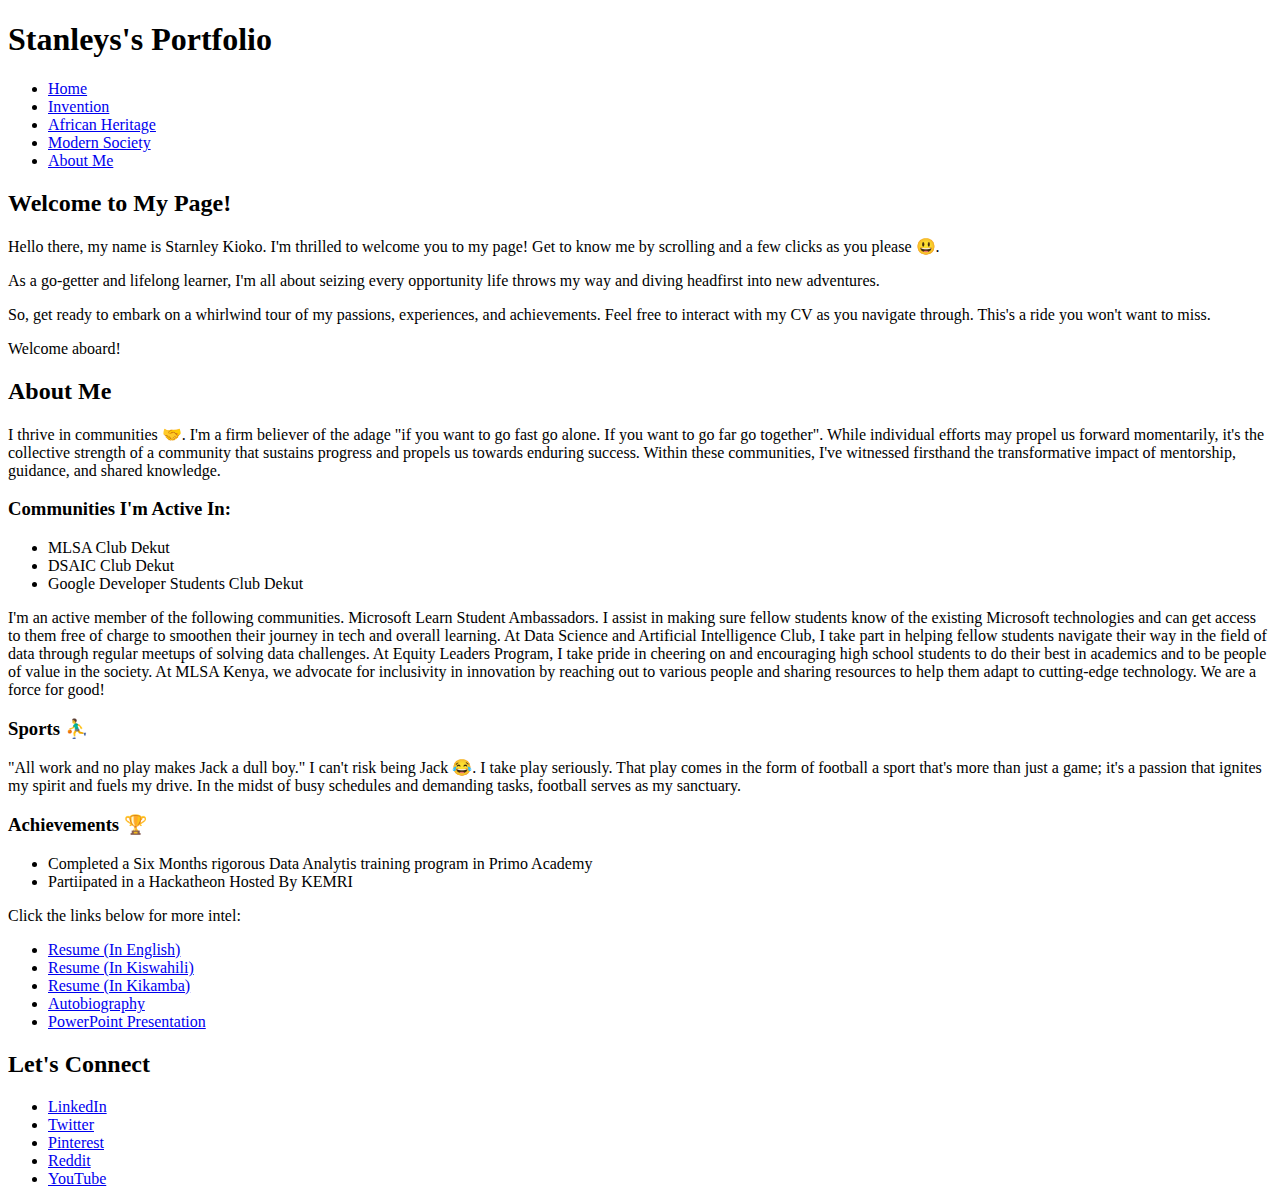
==== Templates/index.html @ 8f137cb2 "first commit" ====
<!DOCTYPE html>
<html lang="en">
<head>
    <meta charset="UTF-8">
    <meta name="viewport" content="width=device-width, initial-scale=1.0">
    <title>Starnley's Portfolio</title>
    <link rel="stylesheet" href="styles.css">
</head>
<body>
    <header>
        <h1>Stanleys's Portfolio</h1>
        <nav>
            <ul>
                <li><a href="#home">Home</a></li>
                <li><a href="#invention">Invention</a></li>
                <li><a href="#african-heritage">African Heritage</a></li>
                <li><a href="#modern-society">Modern Society</a></li>
                <li><a href="#about-me">About Me</a></li>
            </ul>
        </nav>
    </header>

    <section id="home">
        <h2>Welcome to My Page!</h2>
        <p>Hello there, my name is Starnley Kioko. I'm thrilled to welcome you to my page! Get to know me by scrolling and a few clicks as you please 😃.</p>
        <p>As a go-getter and lifelong learner, I'm all about seizing every opportunity life throws my way and diving headfirst into new adventures.</p>
        <p>So, get ready to embark on a whirlwind tour of my passions, experiences, and achievements. Feel free to interact with my CV as you navigate through. This's a ride you won't want to miss.</p>
        <p>Welcome aboard!</p>
    </section>

    <section id="about-me">
        <h2>About Me</h2>
        <p>I thrive in communities 🤝. I'm a firm believer of the adage "if you want to go fast go alone. If you want to go far go together". While individual efforts may propel us forward momentarily, it's the collective strength of a community that sustains progress and propels us towards enduring success. Within these communities, I've witnessed firsthand the transformative impact of mentorship, guidance, and shared knowledge.</p>
        
        <h3>Communities I'm Active In:</h3>
        <ul>
            <li>MLSA Club Dekut</li>
            <li>DSAIC Club Dekut</li>
            <li>Google Developer Students Club Dekut</li>
        </ul>
        <p>I'm an active member of the following communities. Microsoft Learn Student Ambassadors. I assist in making sure fellow students know of the existing Microsoft technologies and can get access to them free of charge to smoothen their journey in tech and overall learning. At Data Science and Artificial Intelligence Club, I take part in helping fellow students navigate their way in the field of data through regular meetups of solving data challenges. At Equity Leaders Program, I take pride in cheering on and encouraging high school students to do their best in academics and to be people of value in the society. At MLSA Kenya, we advocate for inclusivity in innovation by reaching out to various people and sharing resources to help them adapt to cutting-edge technology. We are a force for good!</p>

        <h3>Sports ⛹️‍♂️</h3>
        <p>"All work and no play makes Jack a dull boy." I can't risk being Jack 😂. I take play seriously. That play comes in the form of football a sport that's more than just a game; it's a passion that ignites my spirit and fuels my drive. In the midst of busy schedules and demanding tasks, football serves as my sanctuary.</p>

        <h3>Achievements 🏆</h3>
        <ul>
            <li>Completed a Six Months rigorous Data Analytis training program in Primo Academy</li>
            <li>Partiipated in a Hackatheon Hosted By KEMRI</li>
        </ul>
        <p>Click the links below for more intel:</p>
        <ul>
            <li><a href="resume-english.pdf">Resume (In English)</a></li>
            <li><a href="resume-kiswahili.pdf">Resume (In Kiswahili)</a></li>
            <li><a href="resume-kikamba.pdf">Resume (In Kikamba)</a></li>
            <li><a href="autobiography.pdf">Autobiography</a></li>
            <li><a href="presentation.pptx">PowerPoint Presentation</a></li>
        </ul>
    </section>

    <footer>
        <h2>Let's Connect</h2>
        <ul>
            <li><a href="https://www.linkedin.com" target="_blank">LinkedIn</a></li>
            <li><a href="https://twitter.com" target="_blank">Twitter</a></li>
            <li><a href="https://www.pinterest.com" target="_blank">Pinterest</a></li>
            <li><a href="https://www.reddit.com" target="_blank">Reddit</a></li>
            <li><a href="https://www.youtube.com" target="_blank">YouTube</a></li>
        </ul>
    </footer>
    <script src="scripts.js"></script>
</body>
</html>
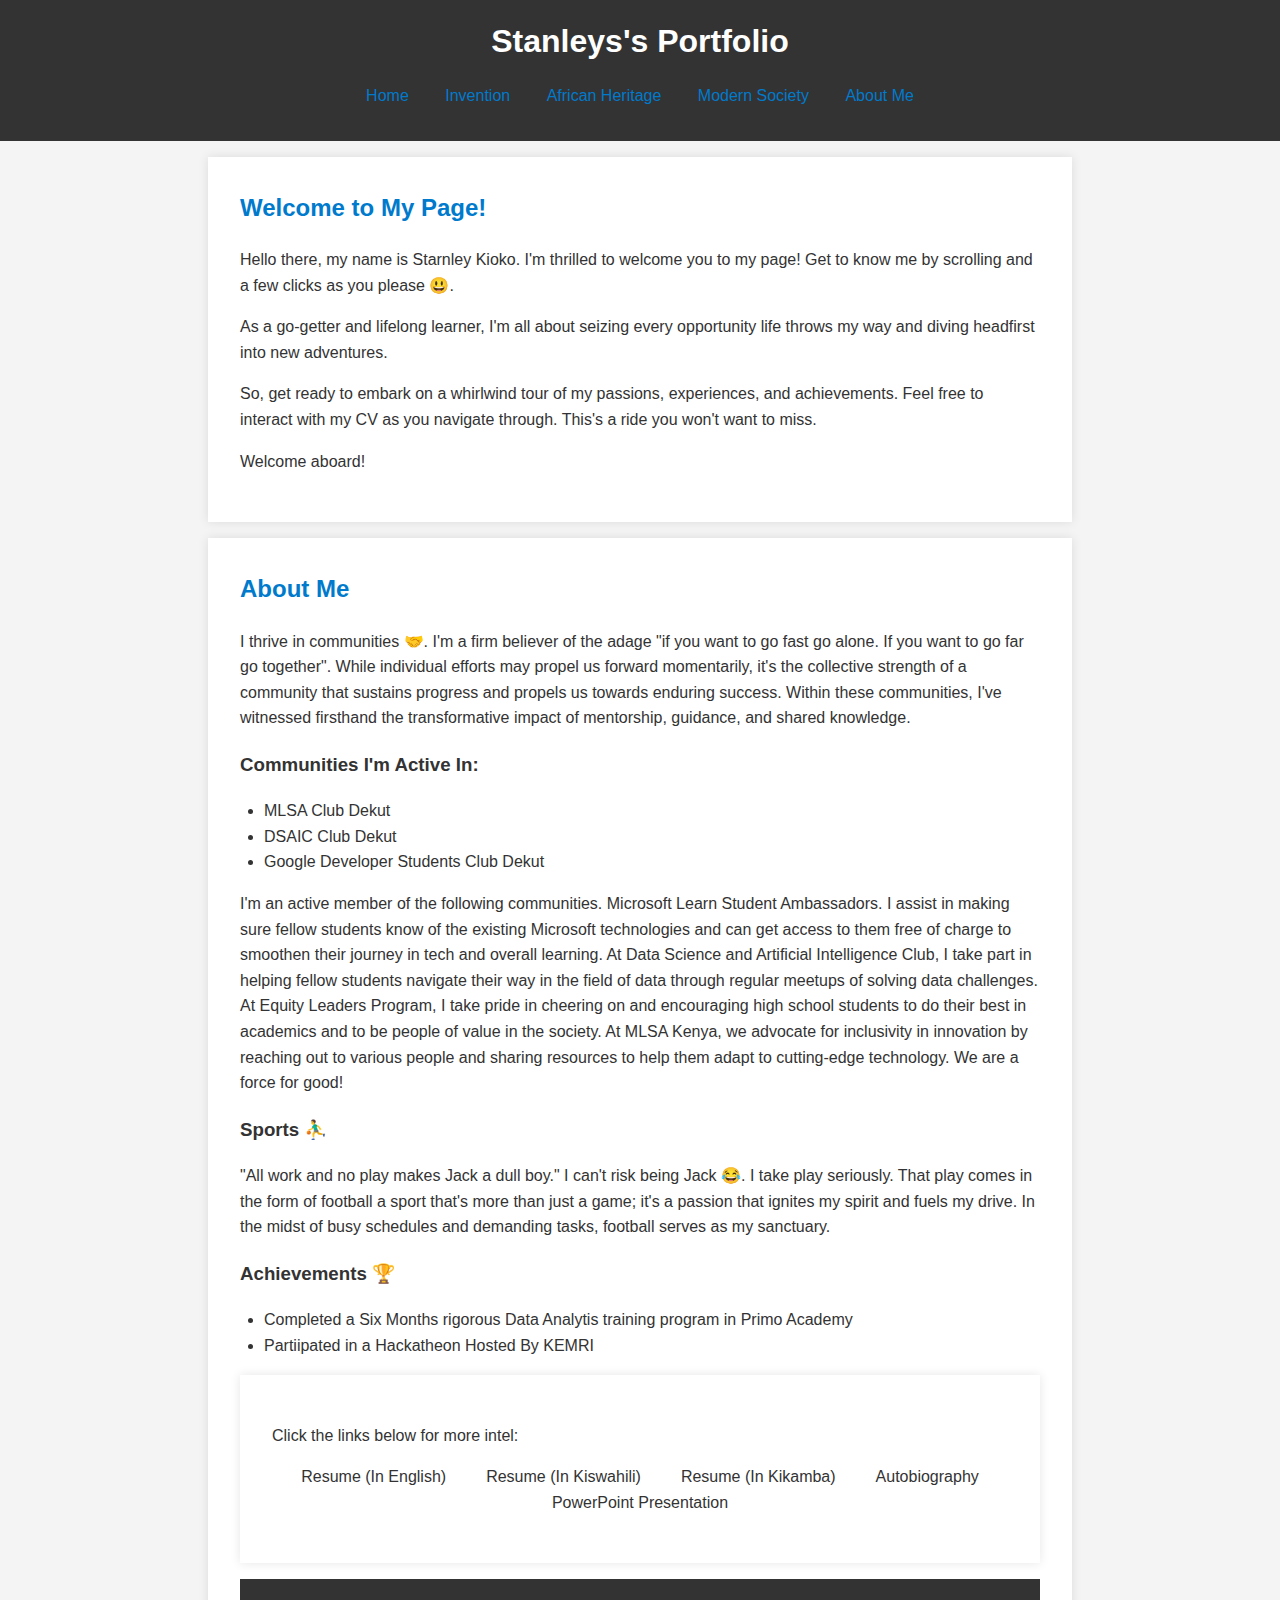
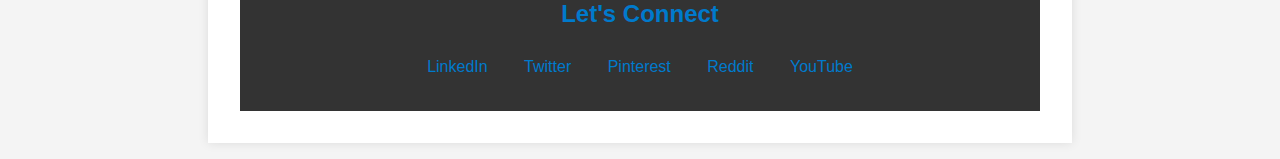
==== commit 7ccb9020: "Progress" ====
--- a/Templates/index.html
+++ b/Templates/index.html
@@ -48,15 +48,16 @@
             <li>Completed a Six Months rigorous Data Analytis training program in Primo Academy</li>
             <li>Partiipated in a Hackatheon Hosted By KEMRI</li>
         </ul>
-        <p>Click the links below for more intel:</p>
-        <ul>
-            <li><a href="resume-english.pdf">Resume (In English)</a></li>
-            <li><a href="resume-kiswahili.pdf">Resume (In Kiswahili)</a></li>
-            <li><a href="resume-kikamba.pdf">Resume (In Kikamba)</a></li>
-            <li><a href="autobiography.pdf">Autobiography</a></li>
-            <li><a href="presentation.pptx">PowerPoint Presentation</a></li>
-        </ul>
-    </section>
+        <section id="about-me">
+            <p>Click the links below for more intel:</p>
+            <ul class="horizontal-list">
+                <li><a href="https://drive.google.com/file/d/14sldlWYQj-Gv_uUADmTKWlJajaokYeDt/view?usp=sharing">Resume (In English)</a></li>
+                <li><a href="resume-kiswahili.pdf">Resume (In Kiswahili)</a></li>
+                <li><a href="resume-kikamba.pdf">Resume (In Kikamba)</a></li>
+                <li><a href="autobiography.pdf">Autobiography</a></li>
+                <li><a href="presentation.pptx">PowerPoint Presentation</a></li>
+            </ul>
+        </section>
 
     <footer>
         <h2>Let's Connect</h2>
--- a/Templates/styles.css
+++ b/Templates/styles.css
@@ -0,0 +1,130 @@
+/* styles.css */
+
+/* General Styles */
+body {
+    font-family: 'Arial', sans-serif;
+    margin: 0;
+    padding: 0;
+    line-height: 1.6;
+    background-color: #f4f4f4;
+    color: #333;
+}
+
+a {
+    color: #007acc;
+    text-decoration: none;
+}
+
+a:hover {
+    text-decoration: underline;
+}
+
+/* Header Styles */
+header {
+    background: #333;
+    color: #fff;
+    padding: 1rem 0;
+    text-align: center;
+    position: sticky;
+    top: 0;
+    z-index: 1000;
+}
+
+header h1 {
+    margin: 0;
+    font-size: 2rem;
+}
+
+nav ul {
+    list-style: none;
+    padding: 0;
+}
+
+nav ul li {
+    display: inline;
+    margin: 0 1rem;
+}
+
+/* Section Styles */
+section {
+    padding: 2rem;
+    margin: 1rem auto;
+    max-width: 800px;
+    background: #fff;
+    box-shadow: 0 0 10px rgba(0, 0, 0, 0.1);
+}
+
+section h2 {
+    margin-top: 0;
+    color: #007acc;
+}
+
+section ul {
+    list-style: disc;
+    padding-left: 1.5rem;
+}
+
+section p, section ul {
+    margin-bottom: 1rem;
+}
+
+/* Horizontal List Styles */
+.horizontal-list {
+    display: flex;
+    flex-wrap: wrap;
+    justify-content: center;
+    padding: 0;
+    list-style: none;
+}
+
+.horizontal-list li {
+    margin: 0 10px;
+}
+
+.horizontal-list li a {
+    text-decoration: none;
+    color: #333;
+    padding: 10px;
+    border-radius: 5px;
+    transition: background 0.3s;
+}
+
+.horizontal-list li a:hover {
+    background: #ddd;
+}
+
+/* Footer Styles */
+footer {
+    background: #333;
+    color: #fff;
+    text-align: center;
+    padding: 1rem 0;
+}
+
+footer ul {
+    list-style: none;
+    padding: 0;
+}
+
+footer ul li {
+    display: inline;
+    margin: 0 1rem;
+}
+
+/* Responsive Design */
+@media (max-width: 600px) {
+    nav ul li {
+        display: block;
+        margin: 0.5rem 0;
+    }
+
+    section {
+        padding: 1rem;
+        margin: 0.5rem auto;
+    }
+
+    footer ul li {
+        display: block;
+        margin: 0.5rem 0;
+    }
+}
